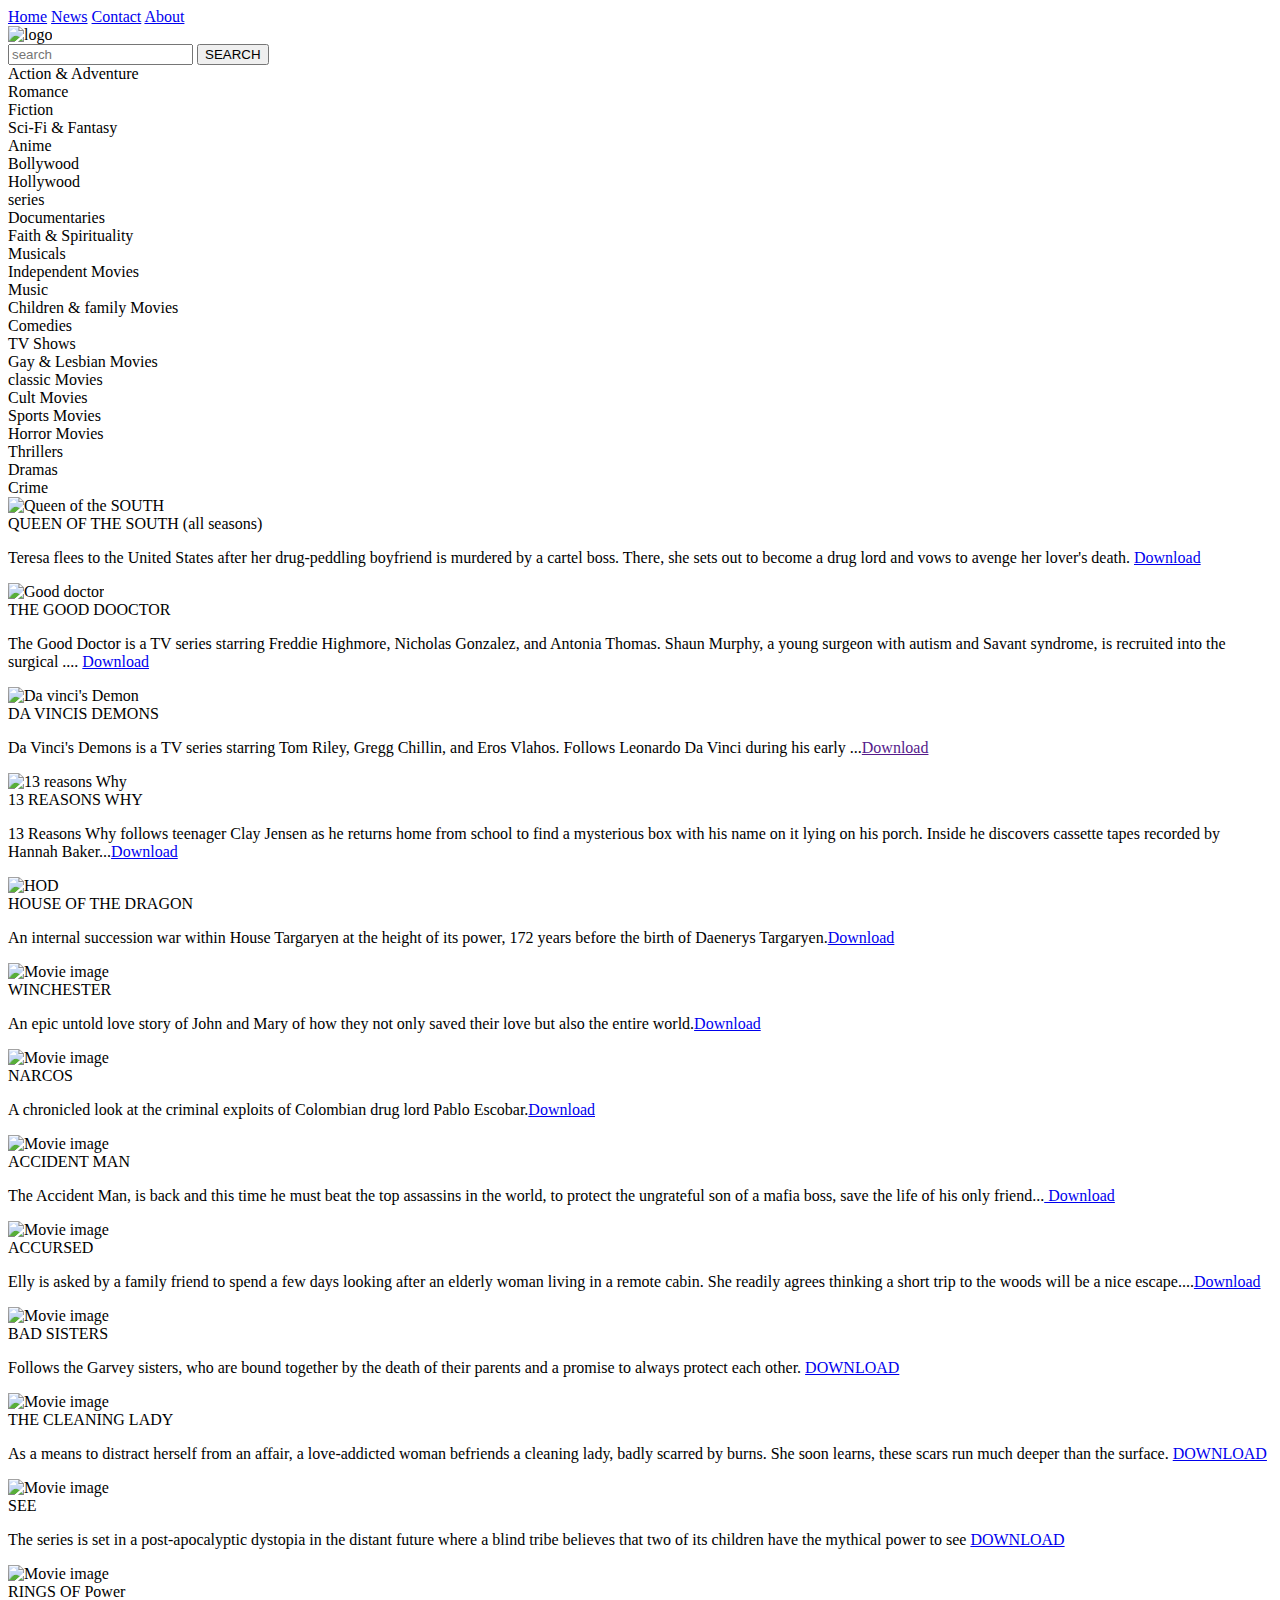
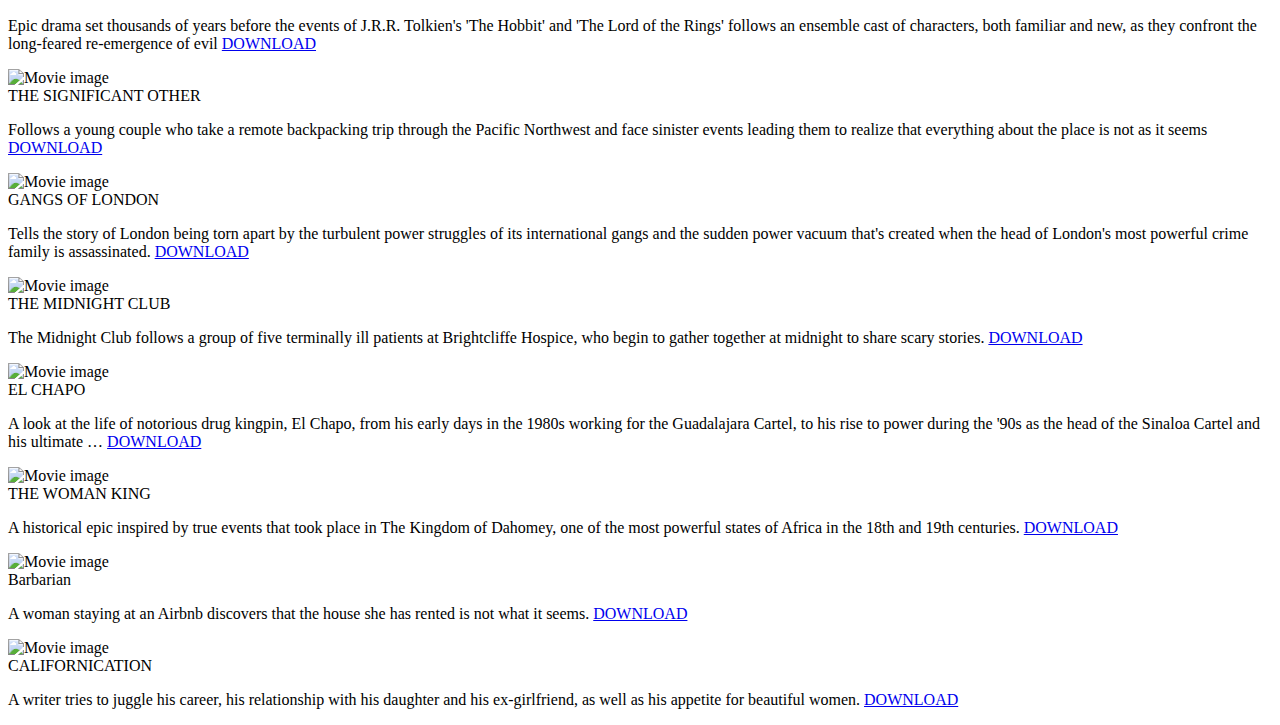
==== index.html @ f295f30a "Add files via upload" ====
<!DOCTYPE html>
<html lang="en">
  <head>
    <meta charset="UTF-8" />
    <meta http-equiv="X-UA-Compatible" content="IE=edge" />
    <meta name="viewport" content="width=device-width, initial-scale=1.0" />
    <title>Document</title>
  </head>
  <body>
    <div class="header">
      <div class="topnav" id="myTopnav">
        <a href="#home" class="active">Home</a>
        <a href="#news">News</a>
        <a href="#contact">Contact</a>
        <a href="#about">About</a>
        <a href="javascript:void(0);" class="icon" onclick="myFunction()">
          <i class="fa fa-bars"></i>
        </a>
      </div>

      <div class="logo-container">
        <img class="logo" alt="logo" src="images/Untitled_design.png" />
      </div>

      <div class="header-grid">
        <input class="search" type="text" placeholder="search" />
        <button class="search-button">SEARCH</button>
      </div>
    </div>

    <div class="container">
      <div class="item">Action & Adventure</div>
      <div class="item">Romance</div>
      <div class="item">Fiction</div>
      <div class="item"><abbr>Sci-Fi</abbr> & Fantasy</div>
      <div class="item">Anime</div>
      <div class="item">Bollywood</div>
      <div class="item">Hollywood</div>
      <div class="item">series</div>
      <div class="item">Documentaries</div>
      <div class="item">Faith & Spirituality</div>
      <div class="item">Musicals</div>
      <div class="item">Independent Movies</div>
      <div class="item">Music</div>
      <div class="item">Children & family Movies</div>
      <div class="item">Comedies</div>
      <div class="item">TV Shows</div>
      <div class="item">Gay & Lesbian Movies</div>
      <div class="item">classic Movies</div>
      <div class="item">Cult Movies</div>
      <div class="item">Sports Movies</div>
      <div class="item">Horror Movies</div>
      <div class="item">Thrillers</div>
      <div class="item">Dramas</div>
      <div class="item">Crime</div>
    </div>
    <div class="movie-grid">
      <div class="container-2">
        <img
          class="image"
          alt="Queen of the SOUTH"
          src="images/photo_2019-01-01_16-00-49.jpg"
        />
        <div class="title">QUEEN OF THE SOUTH (all seasons)</div>
        <div class="description">
          <p>
            Teresa flees to the United States after her drug-peddling boyfriend
            is murdered by a cartel boss. There, she sets out to become a drug
            lord and vows to avenge her lover's death.
            <a href="https://t.me/marcmovies/4">Download</a>
          </p>
        </div>
      </div>

      <div class="container-2">
        <img class="image" alt="Good doctor" src="images/GOOD_DOCTOR.jpg" />
        <div class="title">THE GOOD DOOCTOR</div>
        <div class="description">
          <p>
            The Good Doctor is a TV series starring Freddie Highmore, Nicholas
            Gonzalez, and Antonia Thomas. Shaun Murphy, a young surgeon with
            autism and Savant syndrome, is recruited into the surgical ....
            <a href="https://t.me/marcmovies/6">Download</a>
          </p>
        </div>
      </div>

      <div class="container-2">
        <img
          class="image"
          alt="Da vinci's Demon"
          src="images/DaVincisDemons2.jpg"
        />
        <div class="title">DA VINCIS DEMONS</div>
        <div class="description">
          <p>
            Da Vinci's Demons is a TV series starring Tom Riley, Gregg Chillin,
            and Eros Vlahos. Follows Leonardo Da Vinci during his early ...<a
              href=""
              >Download</a
            >
          </p>
        </div>
      </div>

      <div class="container-2">
        <img class="image" alt="13 reasons Why" src="images/13reasonswhy.jpg" />
        <div class="title">13 REASONS WHY</div>
        <div class="description">
          <p>
            13 Reasons Why follows teenager Clay Jensen as he returns home from
            school to find a mysterious box with his name on it lying on his
            porch. Inside he discovers cassette tapes recorded by Hannah
            Baker...<a href="https://t.me/marcmovies/7">Download</a>
          </p>
        </div>
      </div>

      <div class="container-2">
        <img class="image" alt="HOD" src="images/HOD.jpg" />
        <div class="title">HOUSE OF THE DRAGON</div>
        <div class="description">
          <p>
            An internal succession war within House Targaryen at the height of
            its power, 172 years before the birth of Daenerys Targaryen.<a
              href="https://t.me/marcmovies/10"
              >Download</a
            >
          </p>
        </div>
      </div>

      <div class="container-2">
        <img class="image" alt="Movie image" src="images/winchesters.jpg" />
        <div class="title">WINCHESTER</div>
        <div class="description">
          <p>
            An epic untold love story of John and Mary of how they not only
            saved their love but also the entire world.<a
              href="https://t.me/marcmovies/9"
              >Download</a
            >
          </p>
        </div>
      </div>

      <div class="container-2">
        <img class="image" alt="Movie image" src="images/narcos.jpg" />
        <div class="title">NARCOS</div>
        <div class="description">
          <p>
            A chronicled look at the criminal exploits of Colombian drug lord
            Pablo Escobar.<a href="https://t.me/marcmovies/8">Download</a>
          </p>
        </div>
      </div>

      <div class="container-2">
        <img class="image" alt="Movie image" src="images/Accidentman.jpg" />
        <div class="title">ACCIDENT MAN</div>
        <div class="description">
          <p>
            The Accident Man, is back and this time he must beat the top
            assassins in the world, to protect the ungrateful son of a mafia
            boss, save the life of his only friend...<a
              href="https://t.me/marcmovies/13"
            >
              Download
            </a>
          </p>
        </div>
      </div>

      <div class="container-2">
        <img class="image" alt="Movie image" src="images/accursed.jpg" />
        <div class="title">ACCURSED</div>
        <div class="description">
          <p>
            Elly is asked by a family friend to spend a few days looking after
            an elderly woman living in a remote cabin. She readily agrees
            thinking a short trip to the woods will be a nice escape....<a
              href="https://t.me/marcmovies/12"
              >Download</a
            >
          </p>
        </div>
      </div>

      <div class="container-2">
        <img class="image" alt="Movie image" src="images/Badsistetrs.jpg" />
        <div class="title">BAD SISTERS</div>
        <div class="description">
          <p>
            Follows the Garvey sisters, who are bound together by the death of
            their parents and a promise to always protect each other.
            <a href="https://t.me/marcmovies/16">DOWNLOAD</a>
          </p>
        </div>
      </div>

      <div class="container-2">
        <img class="image" alt="Movie image" src="images/CL.jpg" />
        <div class="title">THE CLEANING LADY</div>
        <div class="description">
          <p>
            As a means to distract herself from an affair, a love-addicted woman
            befriends a cleaning lady, badly scarred by burns. She soon learns,
            these scars run much deeper than the surface.
            <a href="https://t.me/marcmovies/17">DOWNLOAD</a>
          </p>
        </div>
      </div>

      <div class="container-2">
        <img class="image" alt="Movie image" src="images/SEE.jpg" />
        <div class="title">SEE</div>
        <div class="description">
          <p>
            The series is set in a post-apocalyptic dystopia in the distant
            future where a blind tribe believes that two of its children have
            the mythical power to see
            <a href="https://t.me/marcmovies/15">DOWNLOAD</a>
          </p>
        </div>
      </div>

      <div class="container-2">
        <img class="image" alt="Movie image" src="images/ROP.jpg" />
        <div class="title">RINGS OF Power</div>
        <div class="description">
          <p>
            Epic drama set thousands of years before the events of J.R.R.
            Tolkien's 'The Hobbit' and 'The Lord of the Rings' follows an
            ensemble cast of characters, both familiar and new, as they confront
            the long-feared re-emergence of evil
            <a href="https://t.me/marcmovies/14">DOWNLOAD</a>
          </p>
        </div>
      </div>

      <div class="container-2">
        <img
          class="image"
          alt="Movie image"
          src="images/Sugnificantorder.jpg"
        />
        <div class="title">THE SIGNIFICANT OTHER</div>
        <div class="description">
          <p>
            Follows a young couple who take a remote backpacking trip through
            the Pacific Northwest and face sinister events leading them to
            realize that everything about the place is not as it seems
            <a href="https://t.me/marcmovies/19">DOWNLOAD</a>
          </p>
        </div>
      </div>

      <div class="container-2">
        <img class="image" alt="Movie image" src="images/GOL.jpg" />
        <div class="title">GANGS OF LONDON</div>
        <div class="description">
          <p>
            Tells the story of London being torn apart by the turbulent power
            struggles of its international gangs and the sudden power vacuum
            that's created when the head of London's most powerful crime family
            is assassinated.
            <a href="https://t.me/marcmovies/11">DOWNLOAD</a>
          </p>
        </div>
      </div>

      <div class="container-2">
        <img class="image" alt="Movie image" src="images/TMC.jpg" />
        <div class="title">THE MIDNIGHT CLUB</div>
        <div class="description">
          <p>
            The Midnight Club follows a group of five terminally ill patients at
            Brightcliffe Hospice, who begin to gather together at midnight to
            share scary stories.

            <a href="https://t.me/marcmovies/18">DOWNLOAD</a>
          </p>
        </div>
      </div>

      <div class="container-2">
        <img class="image" alt="Movie image" src="images/ELCHAPO.jpg" />
        <div class="title">EL CHAPO</div>
        <div class="description">
          <p>
            A look at the life of notorious drug kingpin, El Chapo, from his
            early days in the 1980s working for the Guadalajara Cartel, to his
            rise to power during the '90s as the head of the Sinaloa Cartel and
            his ultimate …
            <a href="https://t.me/marcmovies/22">DOWNLOAD</a>
          </p>
        </div>
      </div>

      <div class="container-2">
        <img class="image" alt="Movie image" src="images/TWK.jpg" />
        <div class="title">THE WOMAN KING</div>
        <div class="description">
          <p>
            A historical epic inspired by true events that took place in The
            Kingdom of Dahomey, one of the most powerful states of Africa in the
            18th and 19th centuries.
            <a href="https://t.me/marcmovies/23">DOWNLOAD</a>
          </p>
        </div>
      </div>
      <div class="container-2">
        <img class="image" alt="Movie image" src="images/Barbarian.jpg" />
        <div class="title">Barbarian</div>
        <div class="description">
          <p>
            A woman staying at an Airbnb discovers that the house she has rented
            is not what it seems.
            <a href="https://t.me/marcmovies/24">DOWNLOAD</a>
          </p>
        </div>
      </div>

      <div class="container-2">
        <img
          class="image"
          alt="Movie image"
          src="images/Carlifornication.jpg"
        />
        <div class="title">CALIFORNICATION</div>
        <div class="description">
          <p>
            A writer tries to juggle his career, his relationship with his
            daughter and his ex-girlfriend, as well as his appetite for
            beautiful women. <a href="https://t.me/marcmovies/21">DOWNLOAD</a>
          </p>
        </div>
      </div>
    </div>
  </body>
</html>
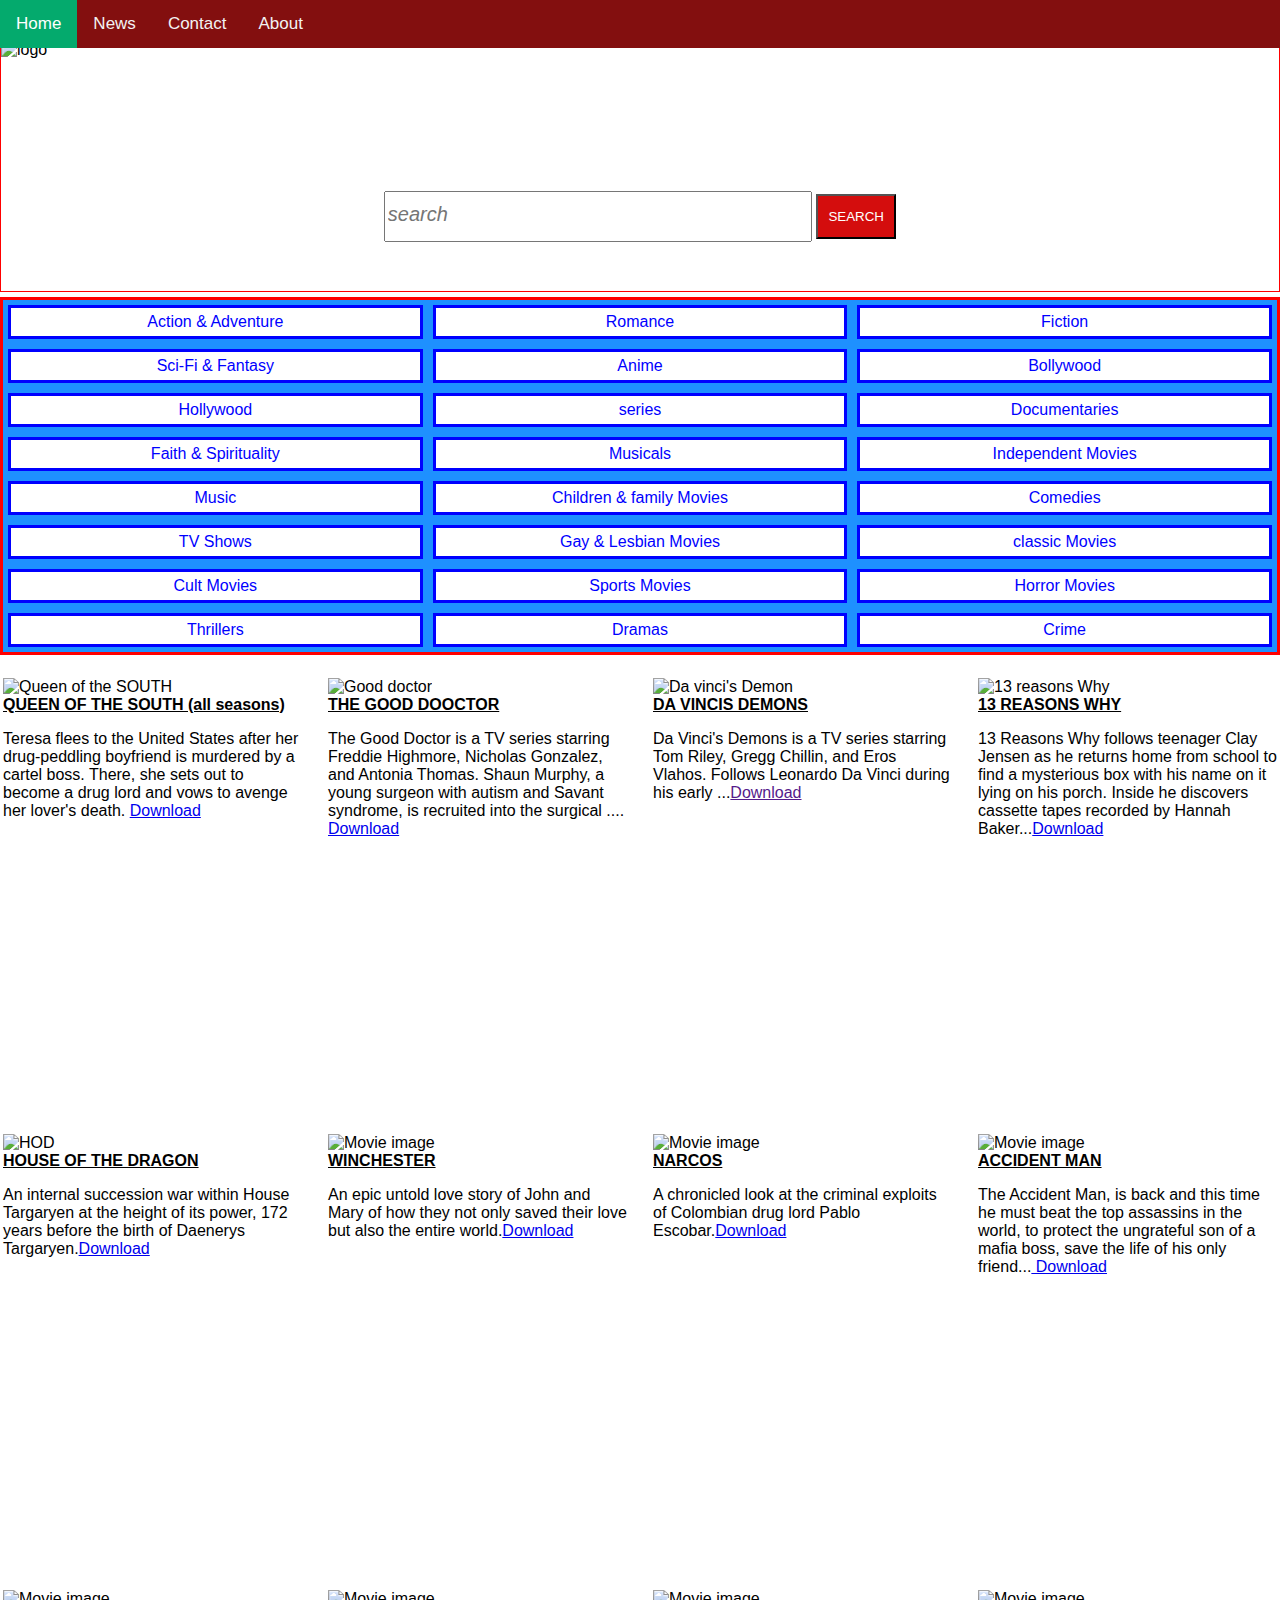
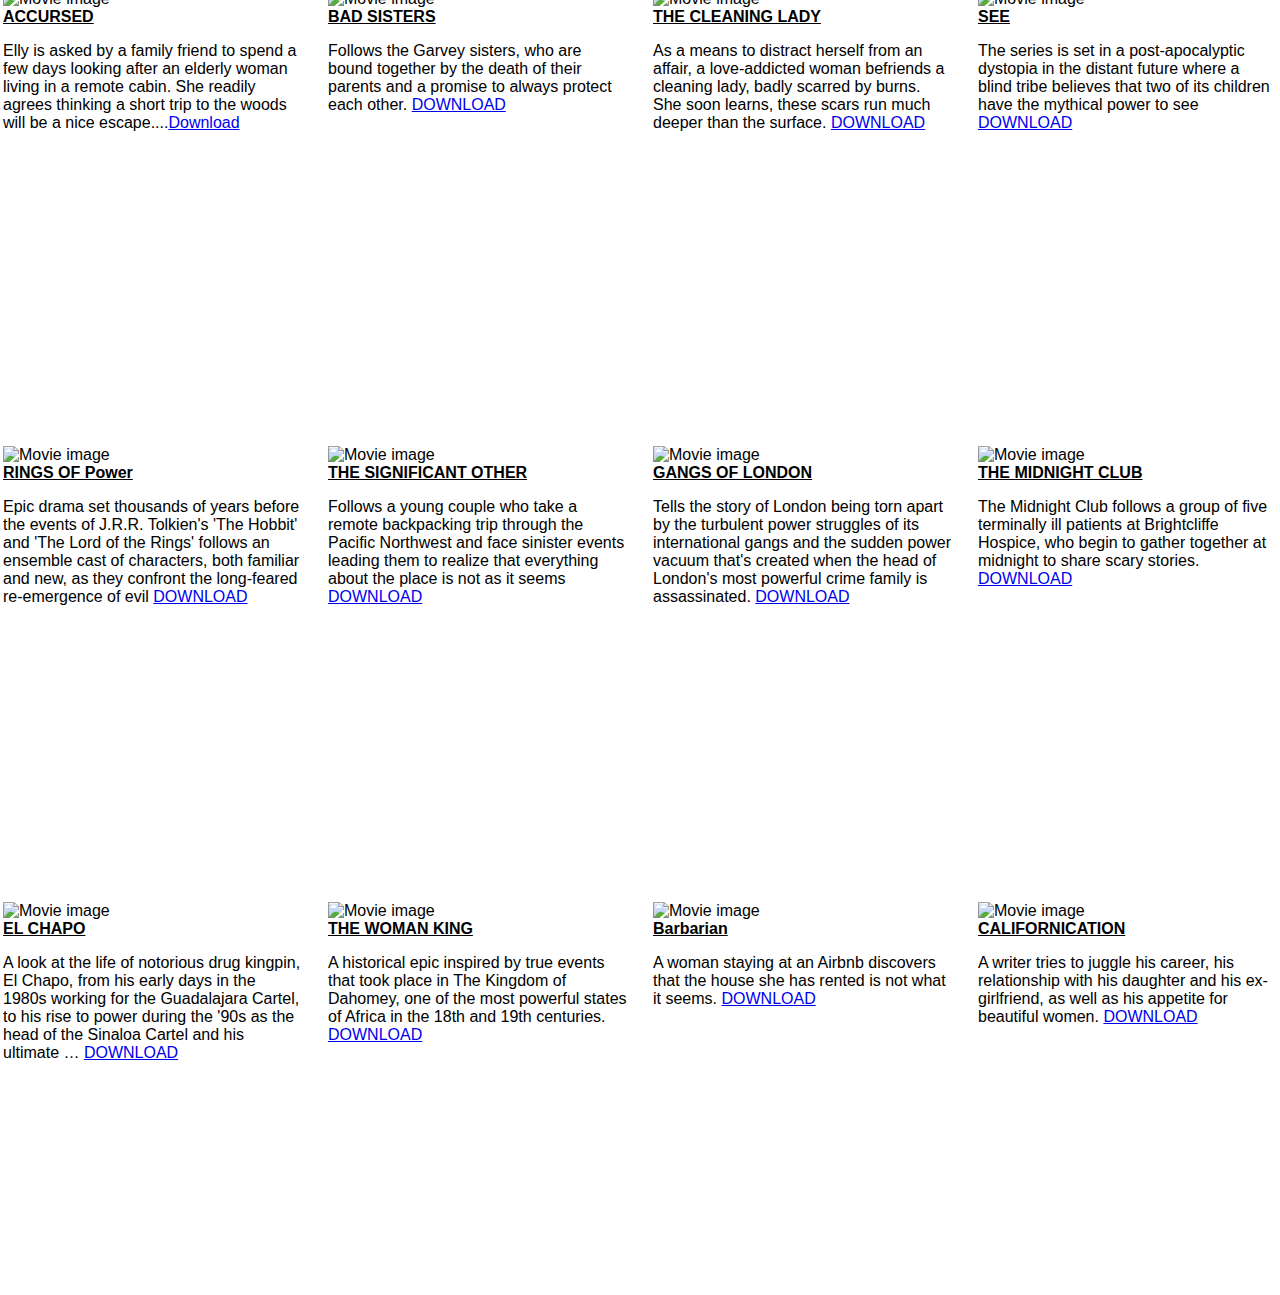
==== commit 0bbadfee: "Update index.html" ====
--- a/index.html
+++ b/index.html
@@ -4,6 +4,7 @@
     <meta charset="UTF-8" />
     <meta http-equiv="X-UA-Compatible" content="IE=edge" />
     <meta name="viewport" content="width=device-width, initial-scale=1.0" />
+    <link rel="stylesheet" href="style.css">
     <title>Document</title>
   </head>
   <body>
--- a/style.css
+++ b/style.css
@@ -0,0 +1,202 @@
+
+.header{
+  height: 290px;
+  background-color: rgba(255, 255, 255, 0.2);
+  color: black;
+  border: 1px solid red;
+
+  
+}
+.menu-container{
+  display: flex;
+  flex-direction: row;
+
+}
+.header-grid{
+  text-align: center;
+  margin-top: 0px;
+}
+.logo{
+  height: 180px;
+  width: 350px;
+}
+.logo-container{
+  height: 150px;
+  margin-top: 40px;
+}
+.search{
+  width: 420px;
+  height: 45px;
+}
+.search::placeholder{
+  font-size: 20px;
+  font-style: italic;
+}
+.search-button{
+  background-color: rgb(212, 13, 13);
+  height: 45px;
+  color: white;
+  width: 80px;
+}
+.search-button:hover{
+  background-color: skyblue;
+  cursor: pointer;
+  animation: beats 3s infinite ;
+  transition: .3s;
+}
+@keyframes beats{
+  0%{
+    transform: scale(1);
+  }
+  60%{
+    transform: scale(.9);
+   box-shadow: 10px 10px 0 rgb(214, 28, 78, 0.3); 
+  }
+  100% {
+  transform: scale(1);
+  }
+}
+body{
+  background-color:white;
+  color: black;
+}
+.container{
+  border: solid red;
+  background-color: dodgerblue;
+  color: blue;
+  display: grid;
+  grid-template-columns: 1fr 1fr 1fr;
+  margin-top: 5px;
+}
+.item{
+  background-color: white;
+  border: solid;
+  padding: 5px;
+  margin: 5px;
+  flex-basis: 300px;
+  text-align: center;
+
+}
+.container-2{
+  border: solid white;
+  height: 390px;
+  margin-top: 20px;
+  background-color: white;
+  color: black;
+
+
+}
+.image{
+  width: 100%;
+  height: 250px;
+}
+.title{
+  color: black;
+  font-weight: bold;
+  text-decoration: underline;
+}
+
+ 
+ 
+ .description{
+  color: black;
+  display: grid;
+
+ }
+ .movie-grid{
+  display: grid;
+  grid-template-columns: 1fr 1fr 1fr 1fr ;
+  align-items: center;
+  column-gap: 20px;
+  row-gap: 40px;
+  
+ } 
+ @media (max-width: 750px) {
+  .movie-grid {
+    grid-template-columns: 1fr 1fr 1fr;
+  }
+ }
+
+ @media (min-width:751px) and (max-width: 999px) {
+  .video-grid{
+    grid-template-columns:1fr 1fr 1fr  1fr;
+  }
+ }
+
+ @media (min-width:1000px) {
+  .video-grid {
+    grid-template-columns: 1fr 1fr 1fr 1fr 1fr;
+  }
+ }
+
+ a:hover {
+  background-color: blue;
+  color: white; 
+ }
+ body {
+  margin: 0;
+  font-family: Arial, Helvetica, sans-serif;
+}
+
+.topnav {
+  overflow: hidden;
+  background-color: rgb(131, 15, 15);
+  position: fixed;
+  top: 0;
+  left: 0;
+  right: 0;
+  z-index: 100
+}
+
+.topnav a {
+  float: left;
+  display : block;
+  color : #f2f2f2;
+  text-align: center;
+  padding: 14px 16px;
+  text-decoration: none;
+  font-size: 17px;
+}
+
+.topnav a:hover {
+  background-color: #ddd;
+  color: black;
+}
+
+.topnav a.active {
+  background-color: #04aa6d;
+  color: white;
+}
+
+.topnav .icon {
+  display: none;
+}
+
+@media screen and (max-width: 600px) {
+  .topnav a:not(:first-child) {
+    display: none;
+  }
+  .topnav a.icon {
+    float: right;
+    display: block;
+  }
+}
+
+@media screen and (max-width: 600px) {
+  .topnav.responsive {
+    position: relative;
+  }
+  .topnav.responsive .icon {
+    position: absolute;
+    right: 0;
+    top: 0;
+  }
+  .topnav.responsive a {
+    float: none;
+    display: block;
+    text-align: left;
+  }
+}
+
+
+
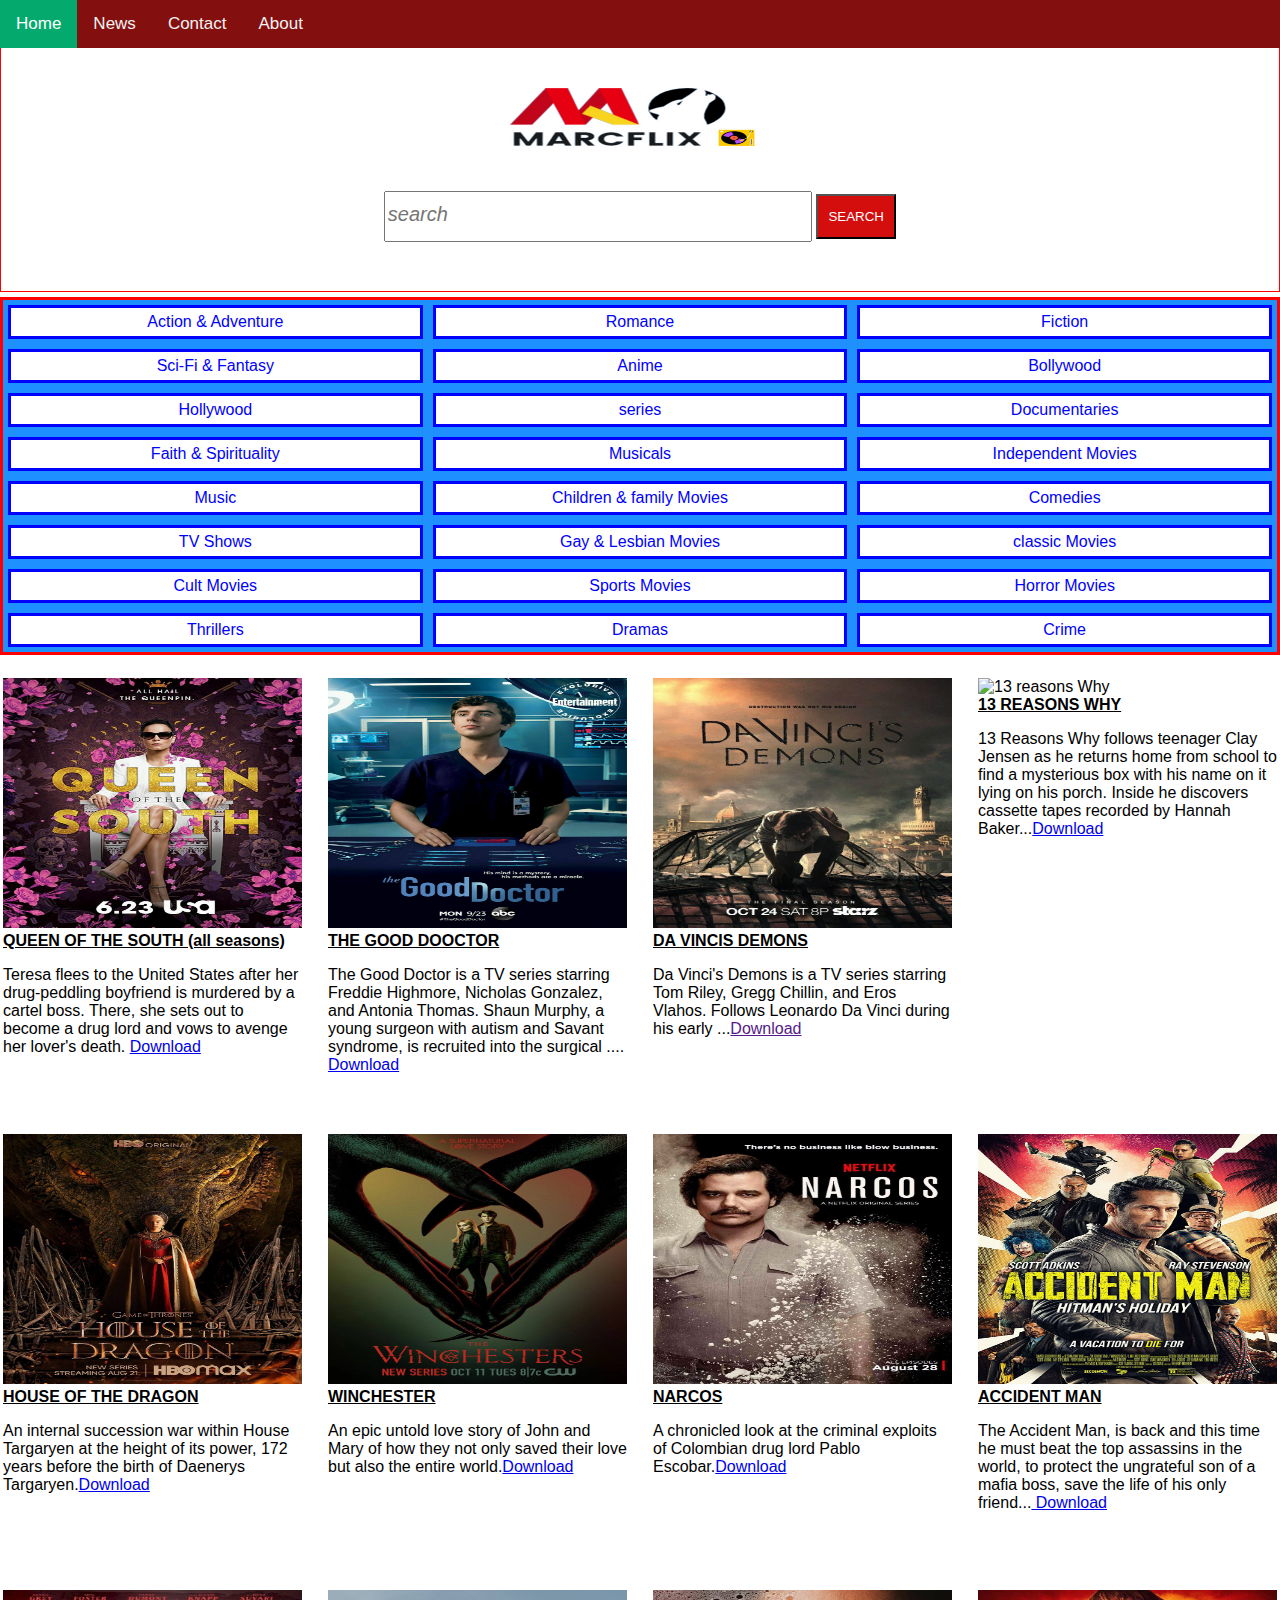
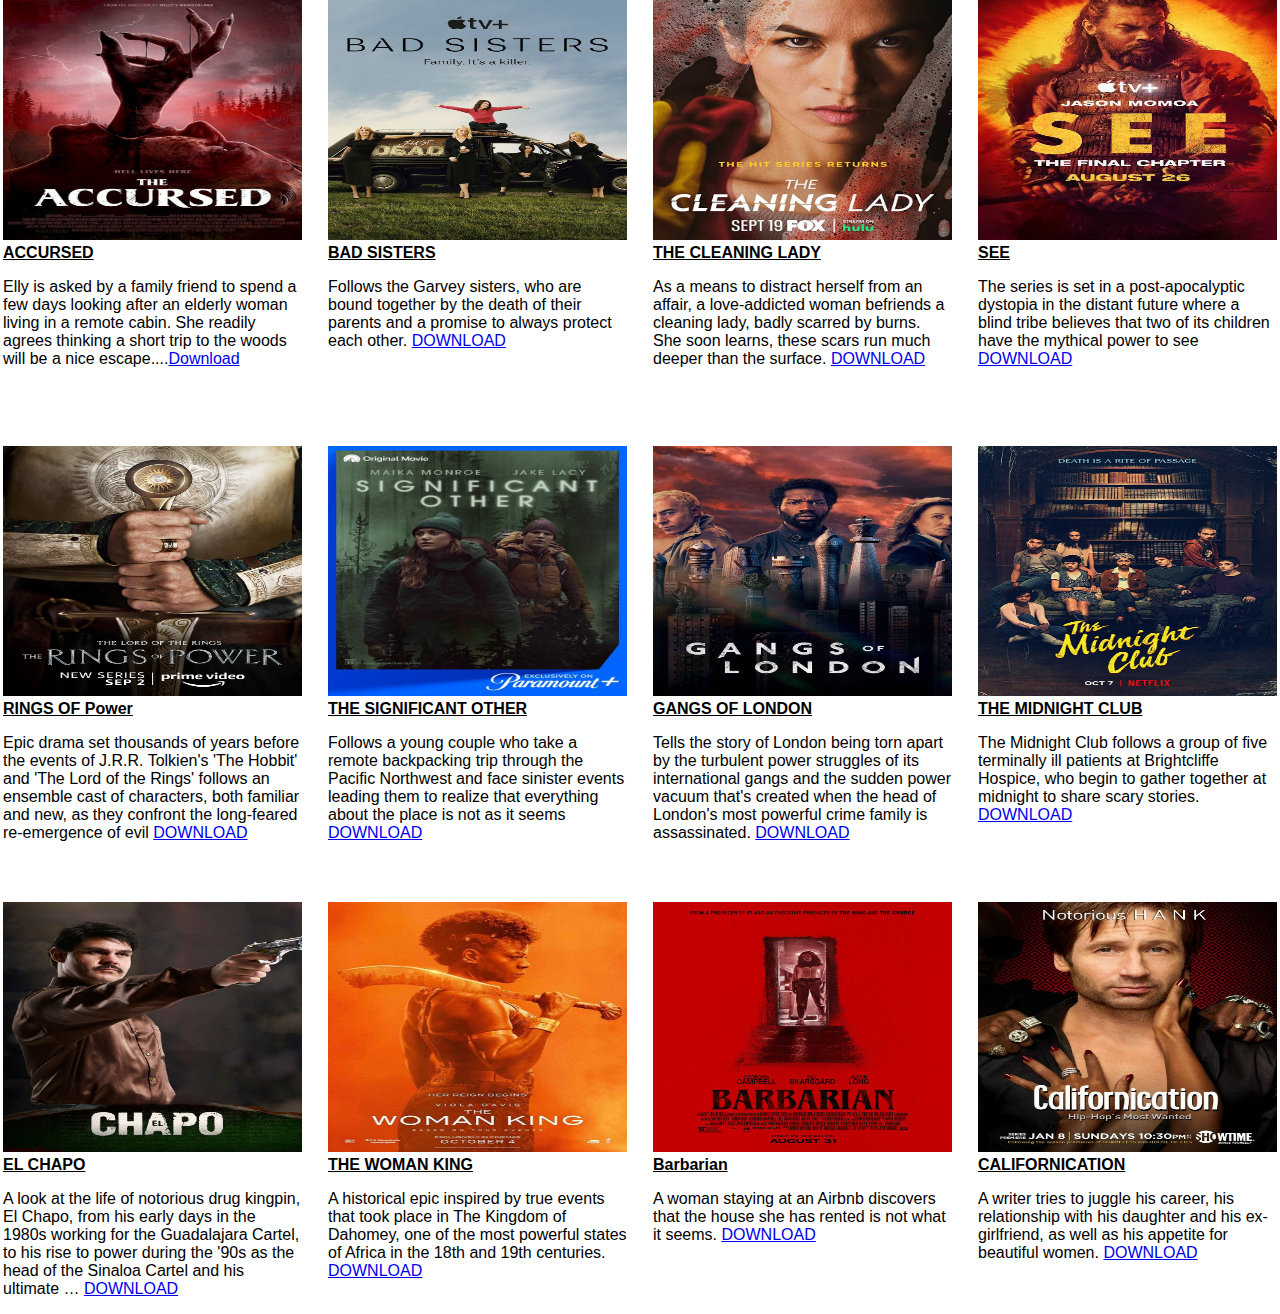
==== commit d281b32a: "Update index.html" ====
--- a/index.html
+++ b/index.html
@@ -20,7 +20,9 @@
       </div>
 
       <div class="logo-container">
+        <center>
         <img class="logo" alt="logo" src="images/Untitled_design.png" />
+        </center>
       </div>
 
       <div class="header-grid">
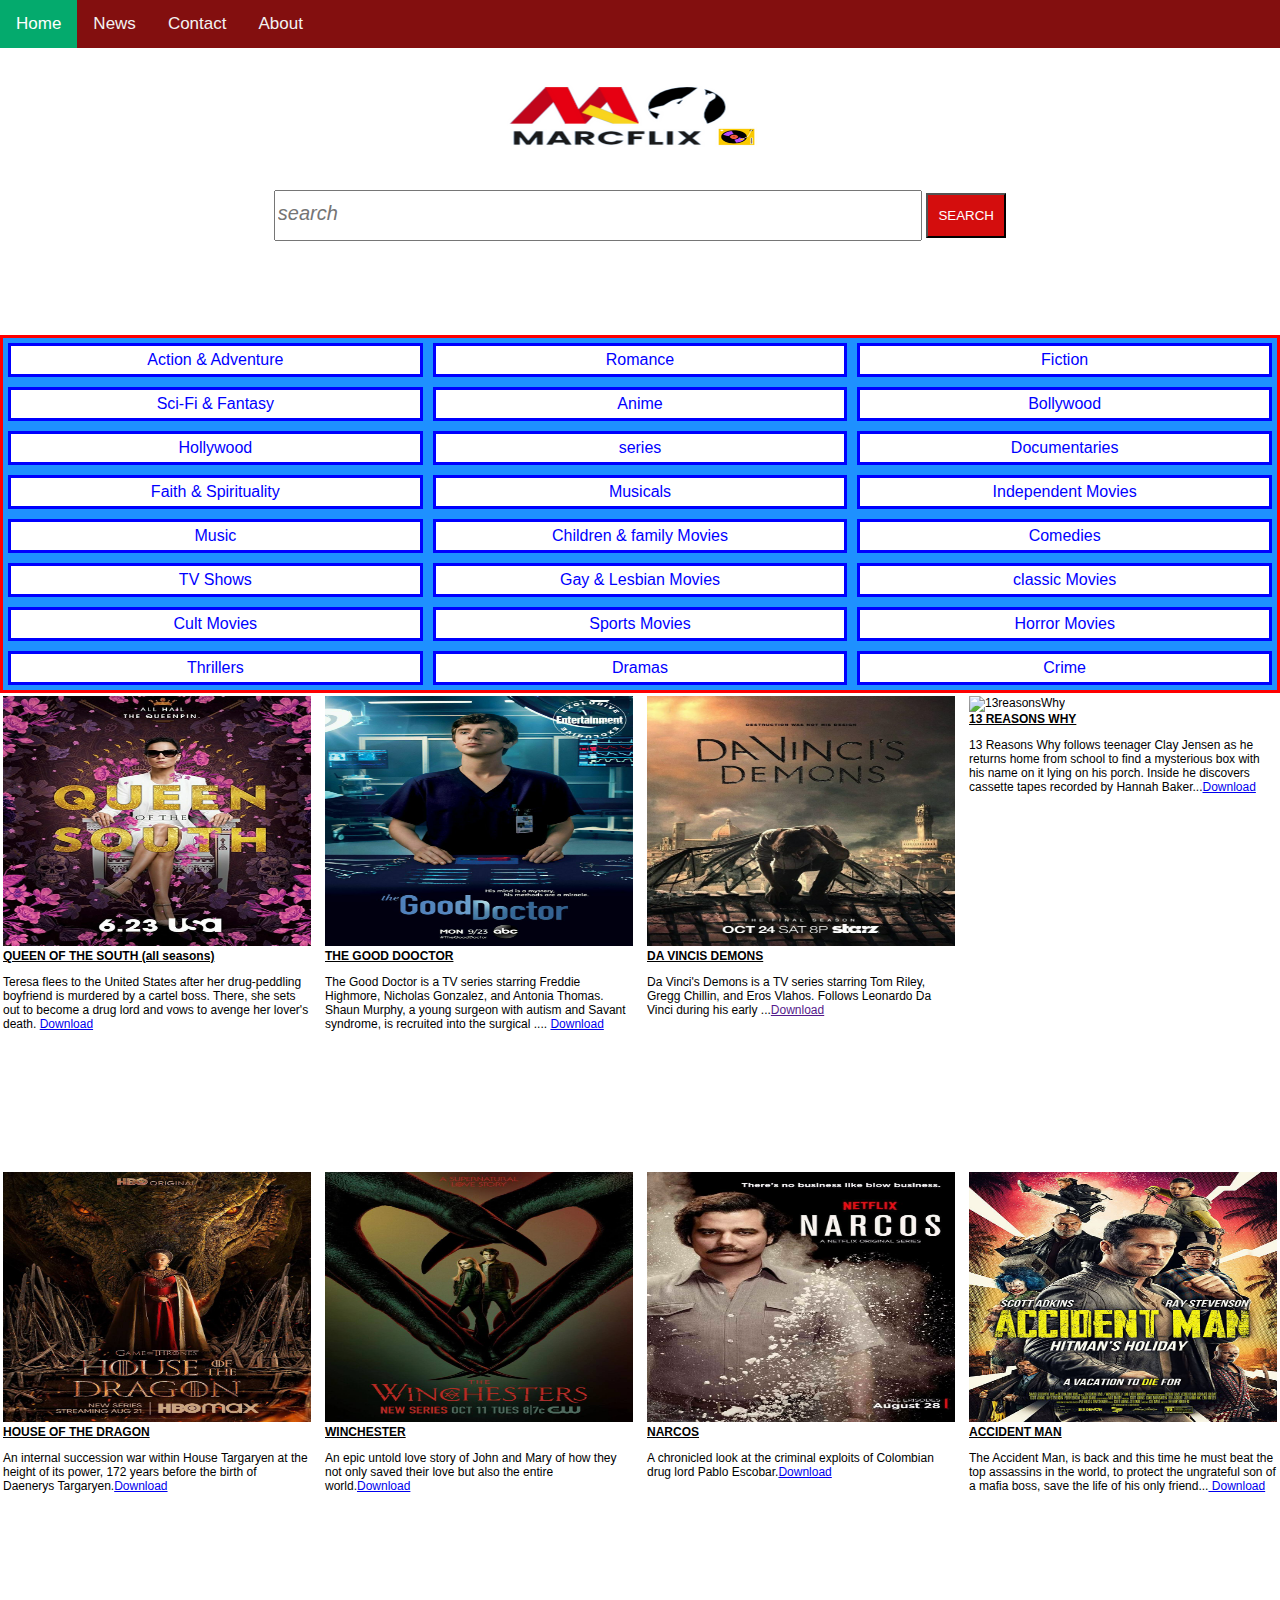
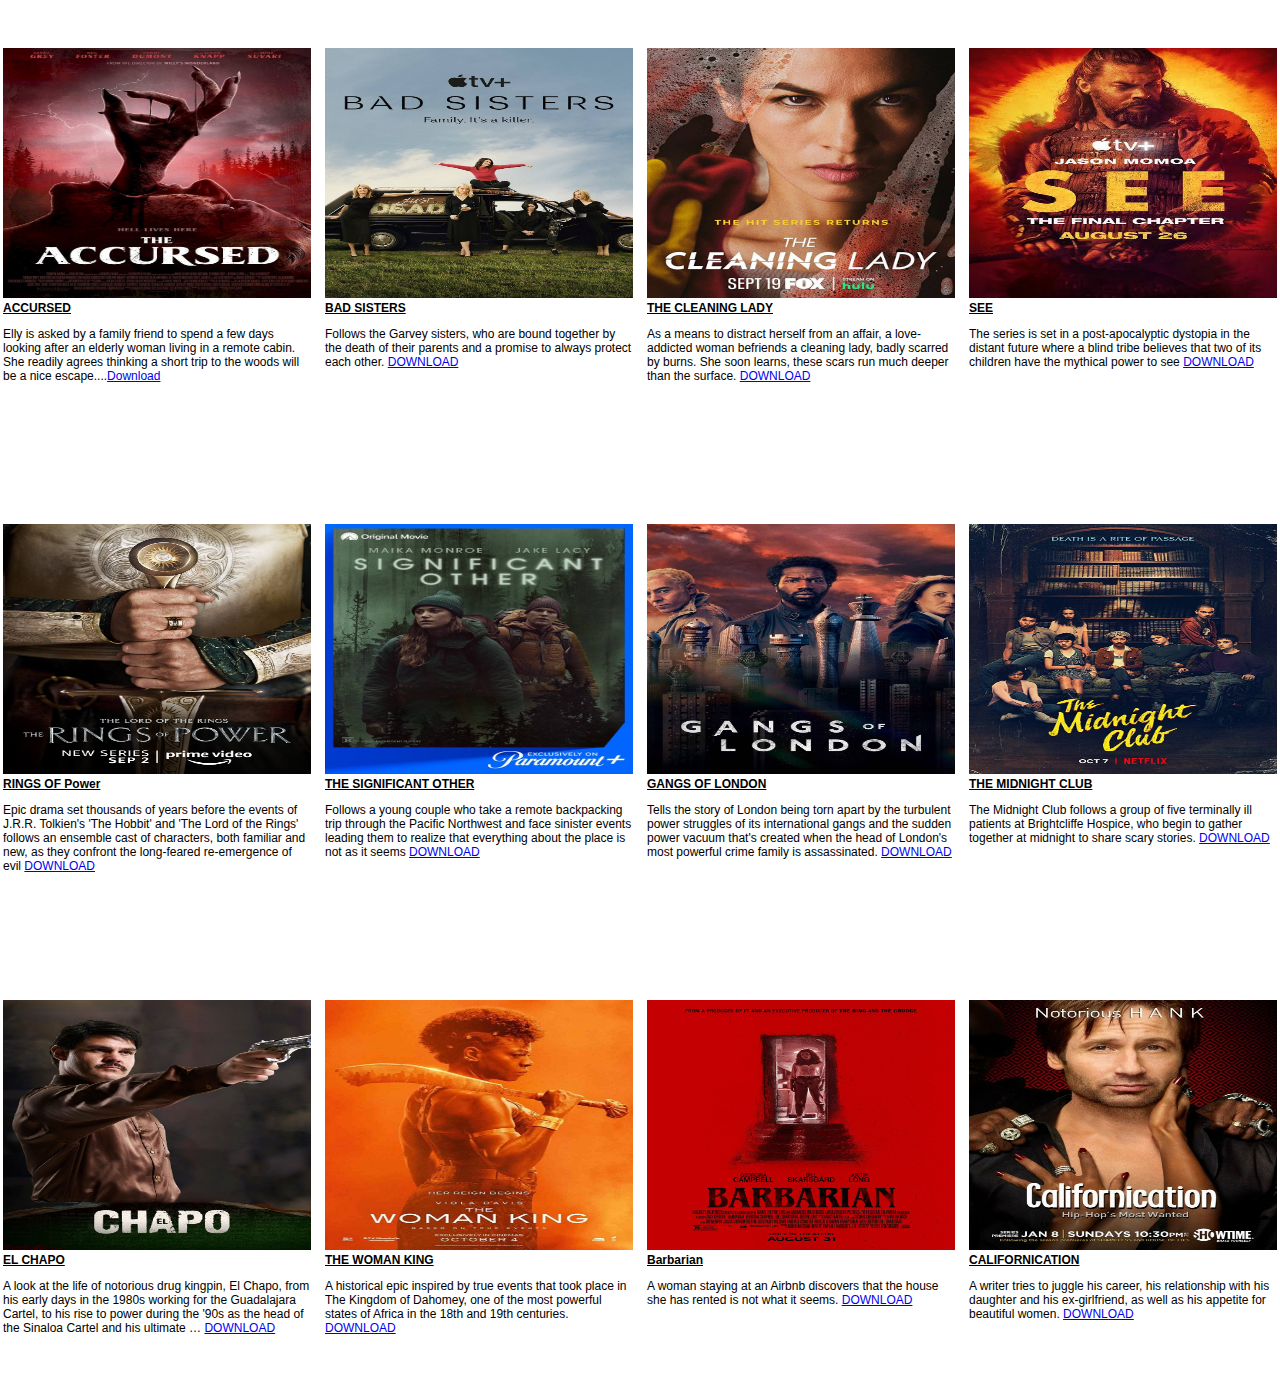
==== commit 60561a99: "Update index.html" ====
--- a/index.html
+++ b/index.html
@@ -107,7 +107,7 @@
       </div>
 
       <div class="container-2">
-        <img class="image" alt="13 reasons Why" src="images/13reasonswhy.jpg" />
+        <img class="image" alt="13reasonsWhy" src="images/13reasonswhy.jpg" />
         <div class="title">13 REASONS WHY</div>
         <div class="description">
           <p>
--- a/style.css
+++ b/style.css
@@ -3,7 +3,6 @@
   height: 290px;
   background-color: rgba(255, 255, 255, 0.2);
   color: black;
-  border: 1px solid red;
 
   
 }
@@ -25,7 +24,7 @@
   margin-top: 40px;
 }
 .search{
-  width: 420px;
+  width: 50%;
   height: 45px;
 }
 .search::placeholder{
@@ -73,16 +72,16 @@
   border: solid;
   padding: 5px;
   margin: 5px;
-  flex-basis: 300px;
+  flex-basis: 100%;
   text-align: center;
 
 }
 .container-2{
   border: solid white;
   height: 390px;
-  margin-top: 20px;
   background-color: white;
   color: black;
+  font-size: 0.75em;
 
 
 }
@@ -107,8 +106,8 @@
   display: grid;
   grid-template-columns: 1fr 1fr 1fr 1fr ;
   align-items: center;
-  column-gap: 20px;
-  row-gap: 40px;
+  column-gap: 0.5em;
+  row-gap: 5em;
   
  } 
  @media (max-width: 750px) {
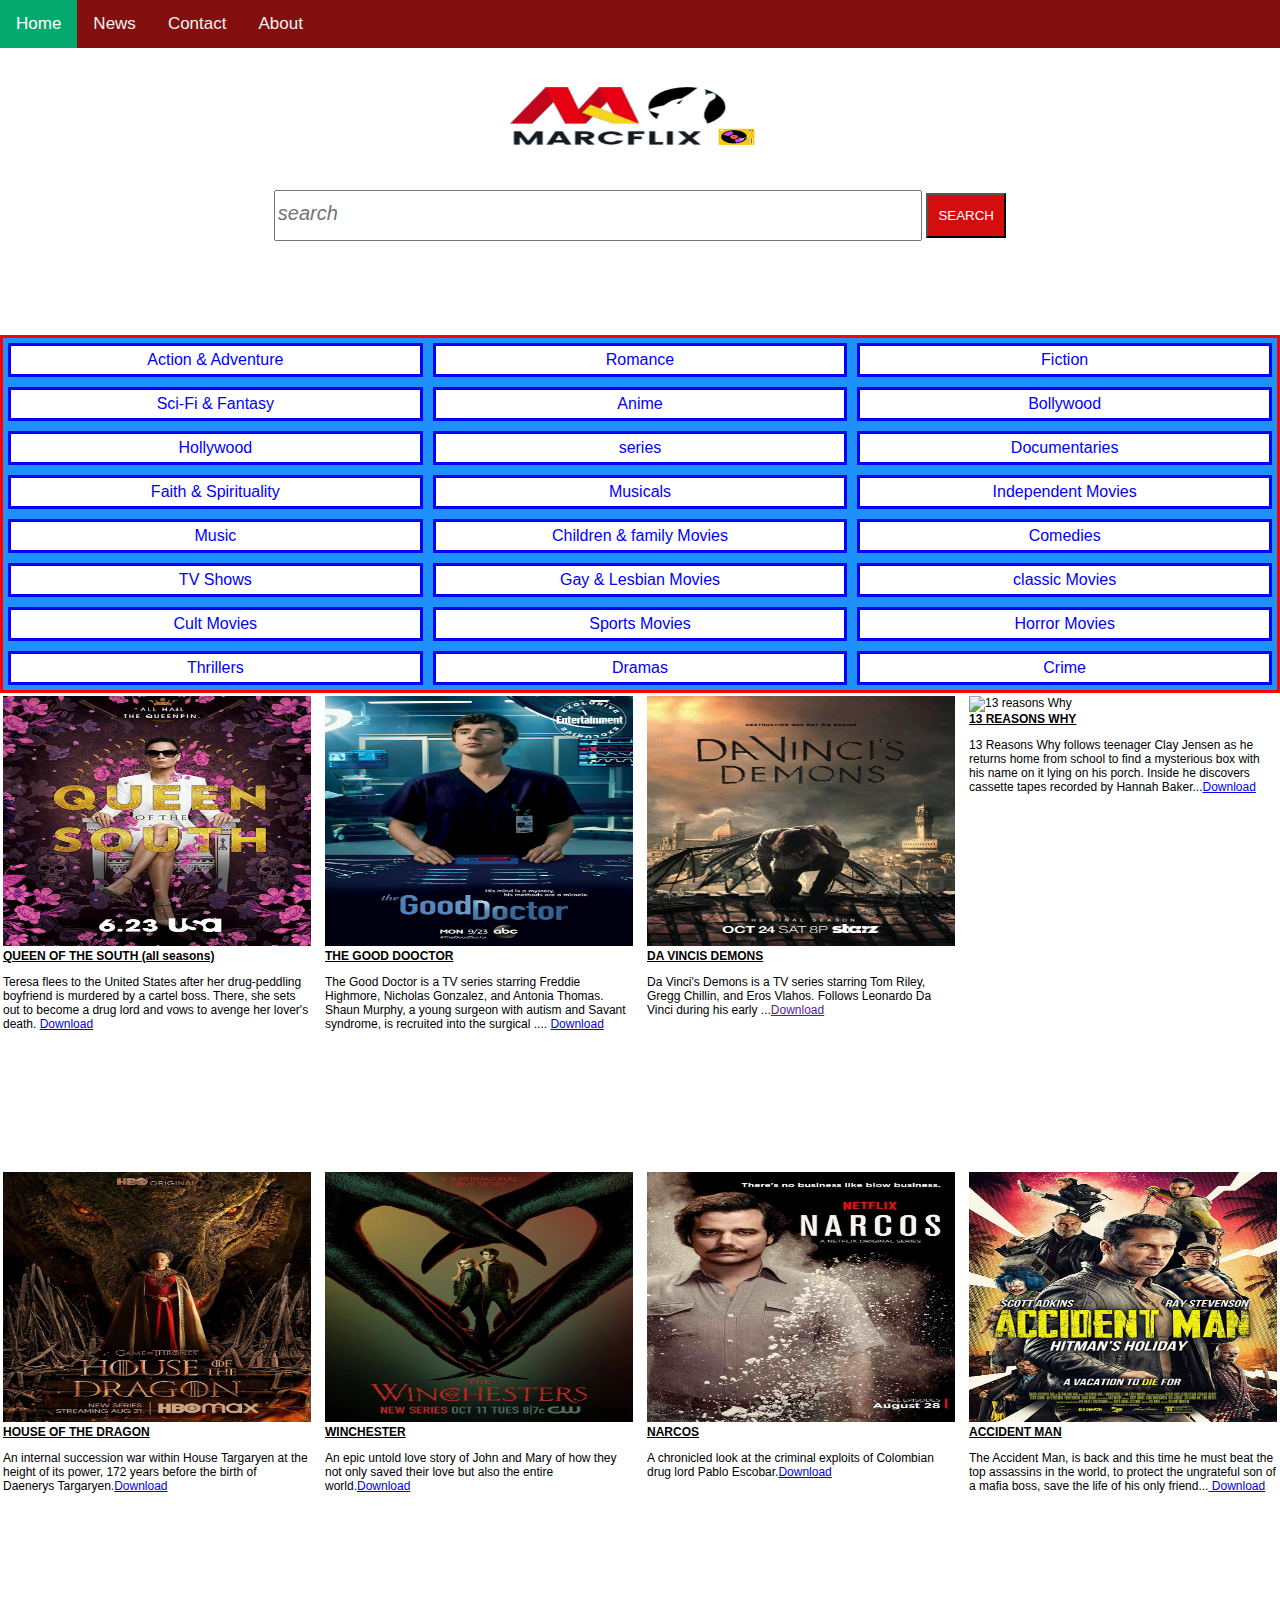
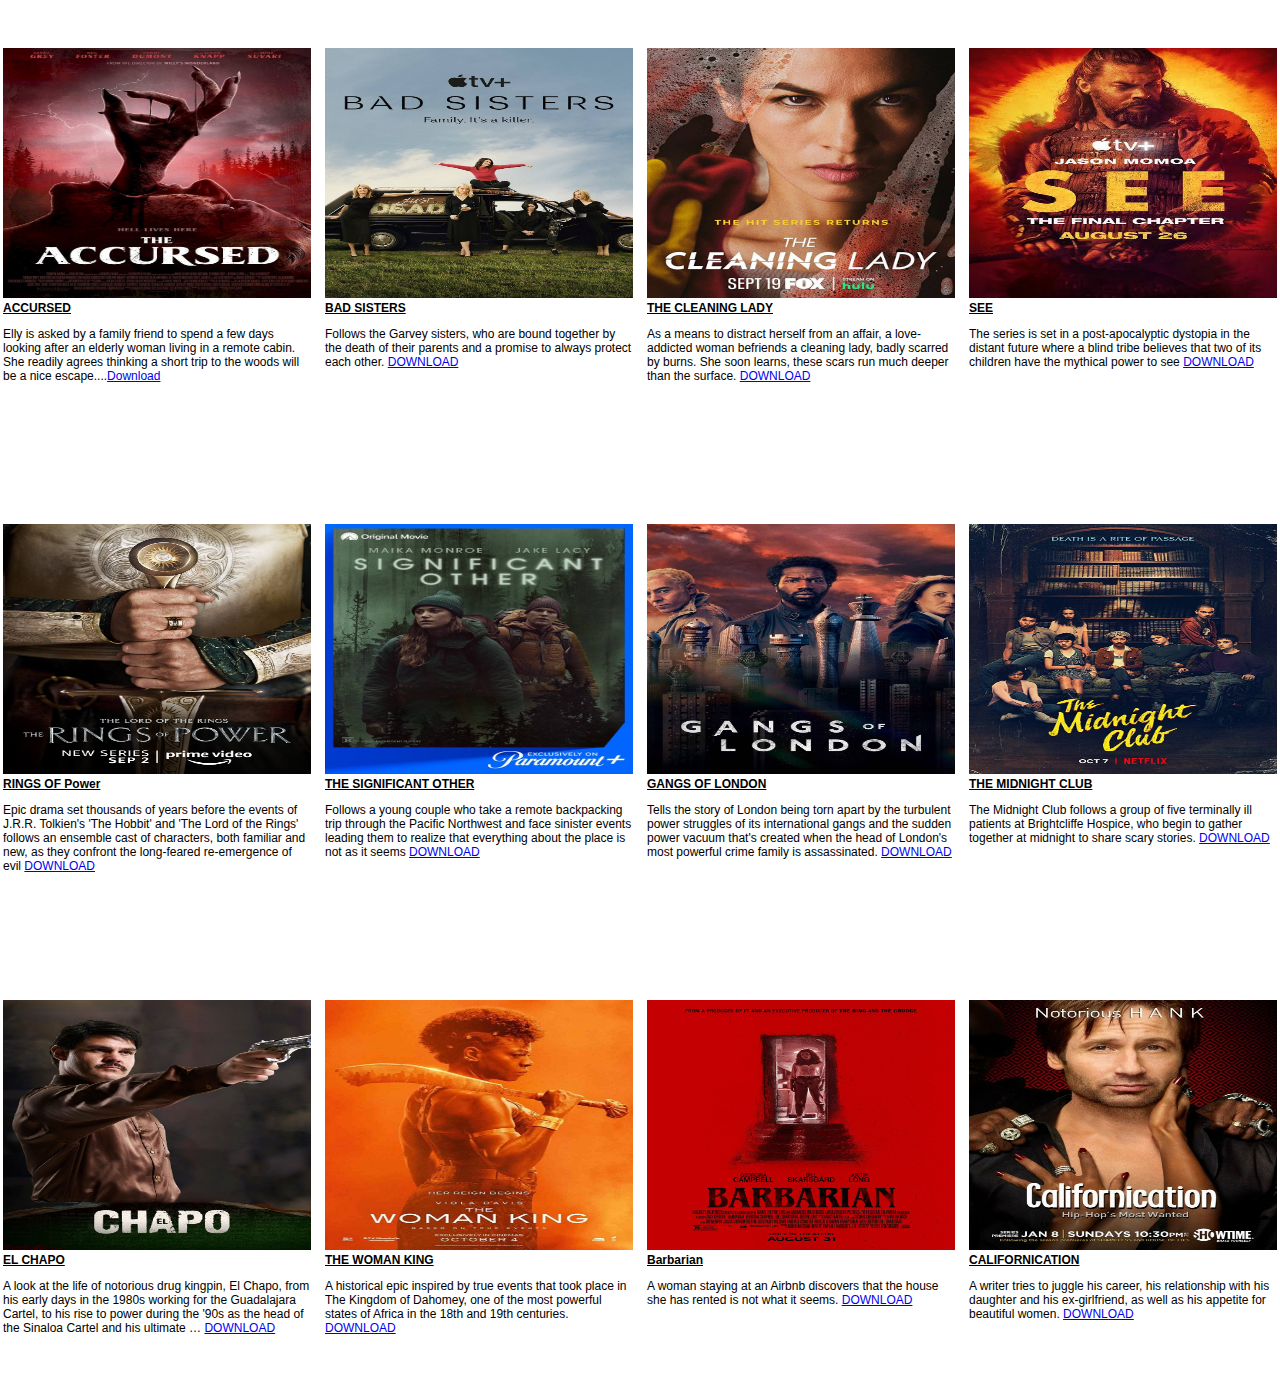
==== commit 133ae783: "Add files via upload" ====
--- a/index.html
+++ b/index.html
@@ -4,7 +4,7 @@
     <meta charset="UTF-8" />
     <meta http-equiv="X-UA-Compatible" content="IE=edge" />
     <meta name="viewport" content="width=device-width, initial-scale=1.0" />
-    <link rel="stylesheet" href="style.css">
+    <link rel="stylesheet" href="style.css" />
     <title>Document</title>
   </head>
   <body>
@@ -21,7 +21,7 @@
 
       <div class="logo-container">
         <center>
-        <img class="logo" alt="logo" src="images/Untitled_design.png" />
+          <img class="logo" alt="logo" src="images/Untitled_design.png" />
         </center>
       </div>
 
@@ -107,7 +107,7 @@
       </div>
 
       <div class="container-2">
-        <img class="image" alt="13reasonsWhy" src="images/13reasonswhy.jpg" />
+        <img class="image" alt="13 reasons Why" src="images/13reasonswhy.jpg" />
         <div class="title">13 REASONS WHY</div>
         <div class="description">
           <p>
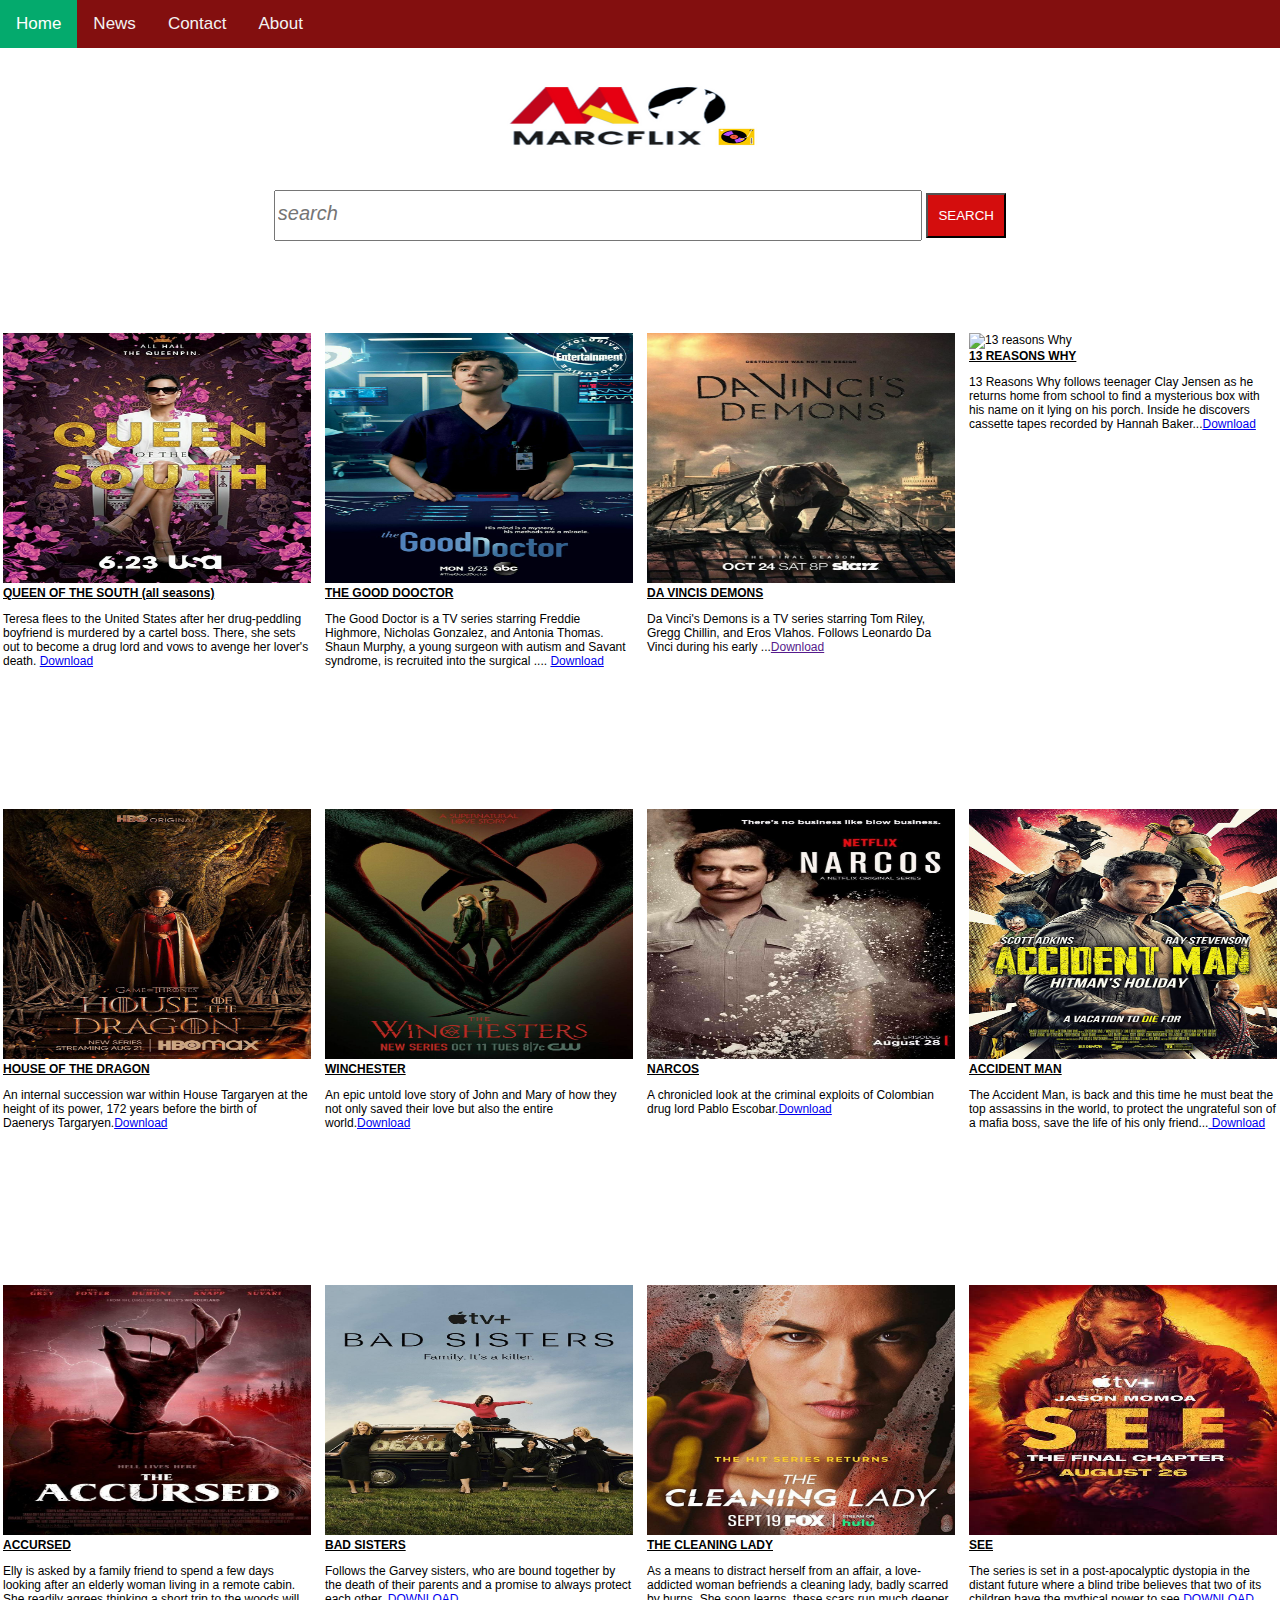
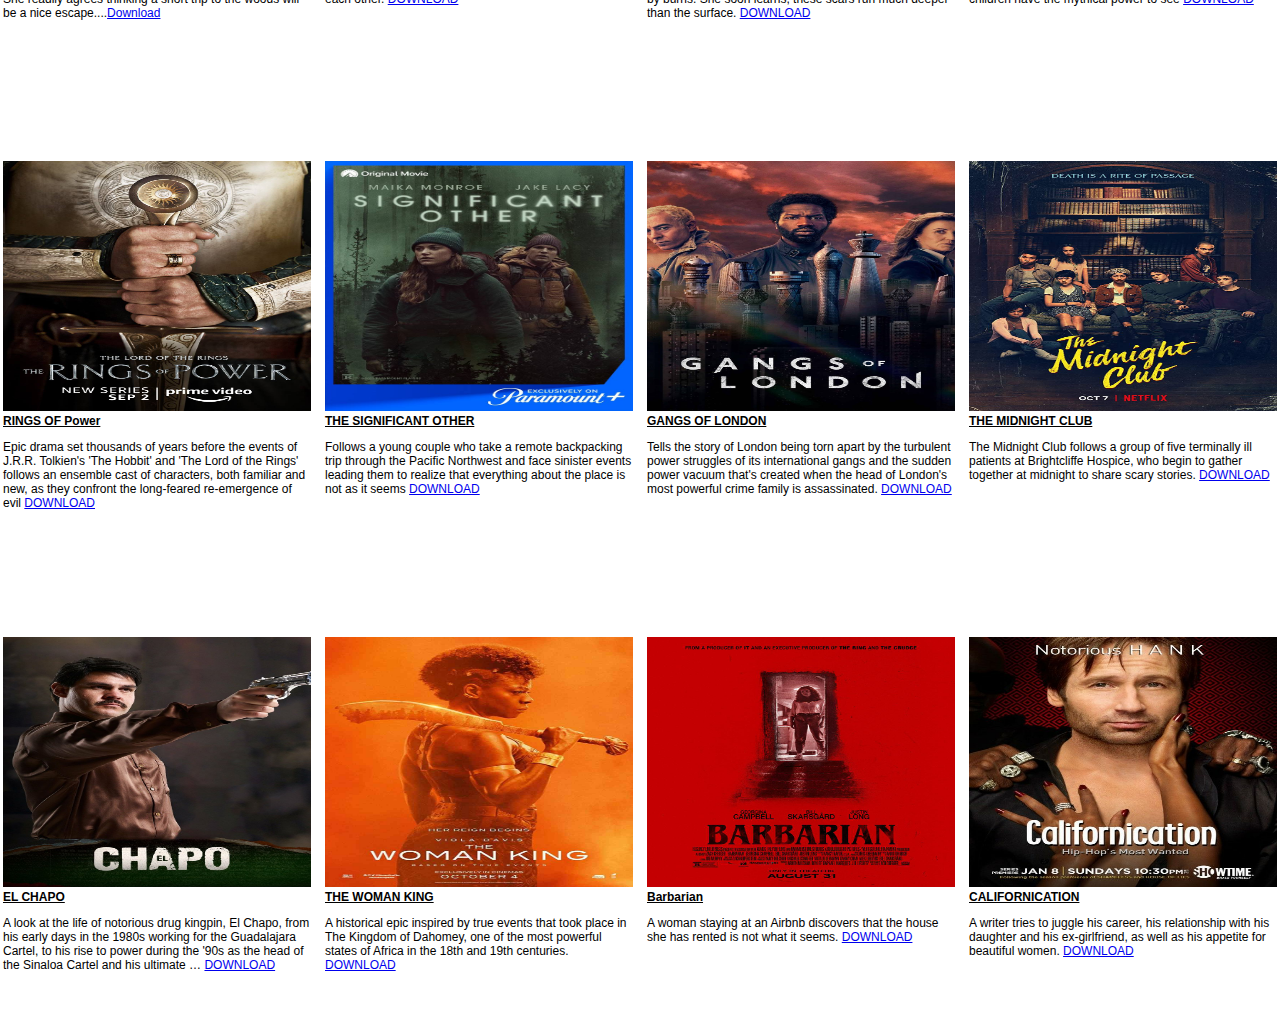
==== commit 9b23b301: "tired." ====
--- a/index.html
+++ b/index.html
@@ -5,7 +5,7 @@
     <meta http-equiv="X-UA-Compatible" content="IE=edge" />
     <meta name="viewport" content="width=device-width, initial-scale=1.0" />
     <link rel="stylesheet" href="style.css" />
-    <title>Document</title>
+    <title>Marcflix</title>
   </head>
   <body>
     <div class="header">
@@ -14,9 +14,6 @@
         <a href="#news">News</a>
         <a href="#contact">Contact</a>
         <a href="#about">About</a>
-        <a href="javascript:void(0);" class="icon" onclick="myFunction()">
-          <i class="fa fa-bars"></i>
-        </a>
       </div>
 
       <div class="logo-container">
@@ -26,37 +23,12 @@
       </div>
 
       <div class="header-grid">
-        <input class="search" type="text" placeholder="search" />
-        <button class="search-button">SEARCH</button>
+        <input class="search" type="text" placeholder="search" id="search"/>
+        <button class="search-button" onclick="fetchMovies()">SEARCH</button>
       </div>
     </div>
 
-    <div class="container">
-      <div class="item">Action & Adventure</div>
-      <div class="item">Romance</div>
-      <div class="item">Fiction</div>
-      <div class="item"><abbr>Sci-Fi</abbr> & Fantasy</div>
-      <div class="item">Anime</div>
-      <div class="item">Bollywood</div>
-      <div class="item">Hollywood</div>
-      <div class="item">series</div>
-      <div class="item">Documentaries</div>
-      <div class="item">Faith & Spirituality</div>
-      <div class="item">Musicals</div>
-      <div class="item">Independent Movies</div>
-      <div class="item">Music</div>
-      <div class="item">Children & family Movies</div>
-      <div class="item">Comedies</div>
-      <div class="item">TV Shows</div>
-      <div class="item">Gay & Lesbian Movies</div>
-      <div class="item">classic Movies</div>
-      <div class="item">Cult Movies</div>
-      <div class="item">Sports Movies</div>
-      <div class="item">Horror Movies</div>
-      <div class="item">Thrillers</div>
-      <div class="item">Dramas</div>
-      <div class="item">Crime</div>
-    </div>
+  
     <div class="movie-grid">
       <div class="container-2">
         <img
@@ -340,5 +312,6 @@
         </div>
       </div>
     </div>
+    <script src="script.js"></script>
   </body>
 </html>
